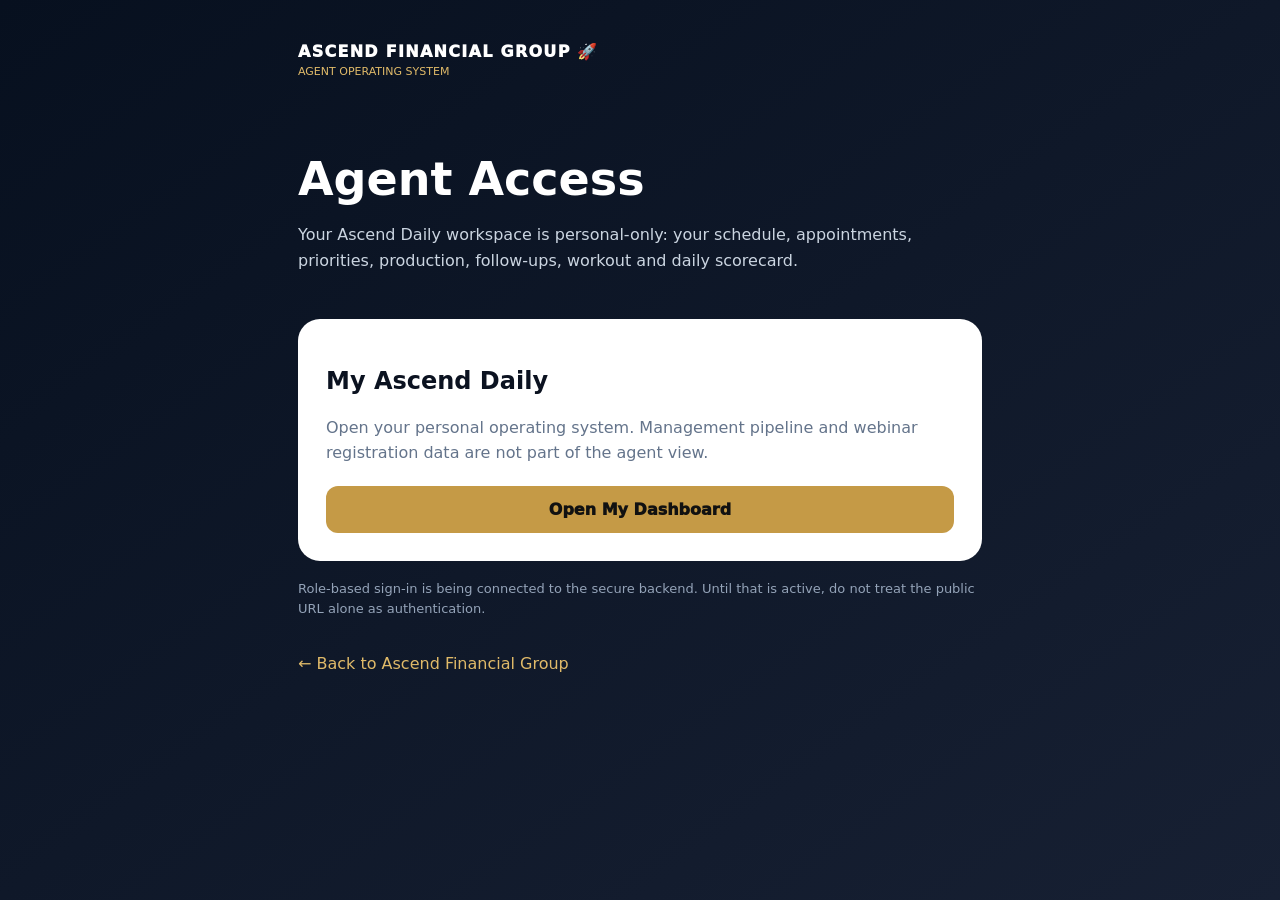
==== agent/index.html @ 237d17dd "Add agent access gateway" ====
<!doctype html><html lang="en"><head><meta charset="utf-8"><meta name="viewport" content="width=device-width,initial-scale=1"><title>Ascend Agent Access</title><style>:root{--ink:#0b1220;--muted:#64748b;--gold:#c59a46}*{box-sizing:border-box}body{margin:0;font-family:Inter,system-ui,-apple-system,Segoe UI,sans-serif;background:linear-gradient(145deg,#07101f,#172033);min-height:100vh;color:#fff}.wrap{max-width:720px;margin:auto;padding:42px 18px}.brand{font-weight:950;letter-spacing:.08em}.tag{font-size:11px;color:#e0ba69;margin-top:4px}.hero{padding:64px 0 28px}.hero h1{font-size:46px;margin:10px 0}.hero p{color:#cbd5e1;line-height:1.65}.card{background:#fff;color:var(--ink);border-radius:22px;padding:28px}.card p{color:var(--muted);line-height:1.6}.btn{display:block;text-align:center;margin-top:20px;padding:14px 18px;border-radius:12px;background:var(--gold);color:#111;text-decoration:none;font-weight:950}.note{color:#94a3b8;font-size:13px;line-height:1.55;margin-top:18px}.back{display:inline-block;margin-top:22px;color:#e0ba69;text-decoration:none}</style></head><body><main class="wrap"><div class="brand">ASCEND FINANCIAL GROUP 🚀</div><div class="tag">AGENT OPERATING SYSTEM</div><section class="hero"><h1>Agent Access</h1><p>Your Ascend Daily workspace is personal-only: your schedule, appointments, priorities, production, follow-ups, workout and daily scorecard.</p></section><section class="card"><h2>My Ascend Daily</h2><p>Open your personal operating system. Management pipeline and webinar registration data are not part of the agent view.</p><a class="btn" href="https://daily.ascend-fg.com">Open My Dashboard</a></section><p class="note">Role-based sign-in is being connected to the secure backend. Until that is active, do not treat the public URL alone as authentication.</p><a class="back" href="../">← Back to Ascend Financial Group</a></main></body></html>
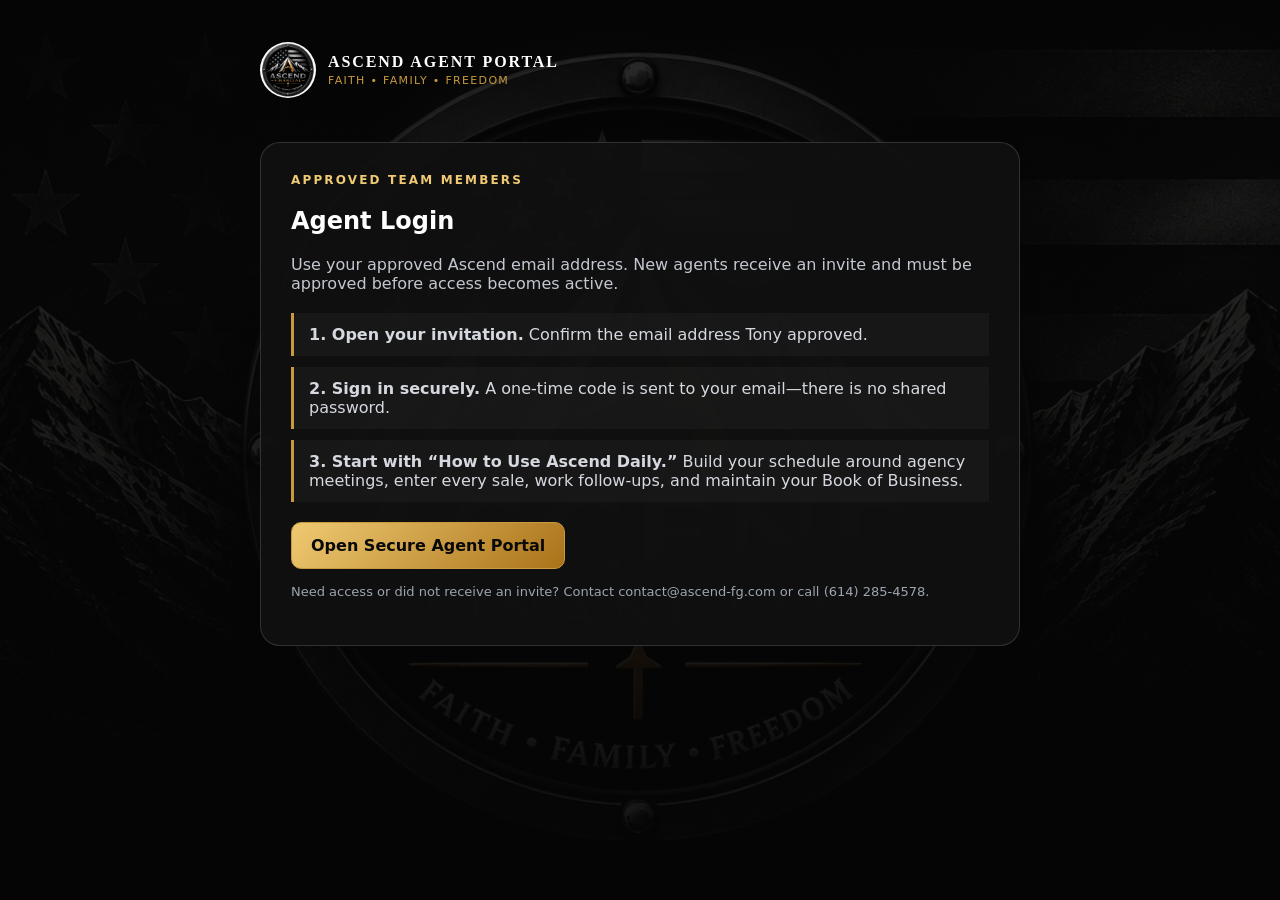
==== commit 706f28e2: "Launch branded public site and portal entry flows" ====
--- a/agent/index.html
+++ b/agent/index.html
@@ -1 +1 @@
-<!doctype html><html lang="en"><head><meta charset="utf-8"><meta name="viewport" content="width=device-width,initial-scale=1"><title>Ascend Agent Access</title><style>:root{--ink:#0b1220;--muted:#64748b;--gold:#c59a46}*{box-sizing:border-box}body{margin:0;font-family:Inter,system-ui,-apple-system,Segoe UI,sans-serif;background:linear-gradient(145deg,#07101f,#172033);min-height:100vh;color:#fff}.wrap{max-width:720px;margin:auto;padding:42px 18px}.brand{font-weight:950;letter-spacing:.08em}.tag{font-size:11px;color:#e0ba69;margin-top:4px}.hero{padding:64px 0 28px}.hero h1{font-size:46px;margin:10px 0}.hero p{color:#cbd5e1;line-height:1.65}.card{background:#fff;color:var(--ink);border-radius:22px;padding:28px}.card p{color:var(--muted);line-height:1.6}.btn{display:block;text-align:center;margin-top:20px;padding:14px 18px;border-radius:12px;background:var(--gold);color:#111;text-decoration:none;font-weight:950}.note{color:#94a3b8;font-size:13px;line-height:1.55;margin-top:18px}.back{display:inline-block;margin-top:22px;color:#e0ba69;text-decoration:none}</style></head><body><main class="wrap"><div class="brand">ASCEND FINANCIAL GROUP 🚀</div><div class="tag">AGENT OPERATING SYSTEM</div><section class="hero"><h1>Agent Access</h1><p>Your Ascend Daily workspace is personal-only: your schedule, appointments, priorities, production, follow-ups, workout and daily scorecard.</p></section><section class="card"><h2>My Ascend Daily</h2><p>Open your personal operating system. Management pipeline and webinar registration data are not part of the agent view.</p><a class="btn" href="https://daily.ascend-fg.com">Open My Dashboard</a></section><p class="note">Role-based sign-in is being connected to the secure backend. Until that is active, do not treat the public URL alone as authentication.</p><a class="back" href="../">← Back to Ascend Financial Group</a></main></body></html>+<!doctype html><html lang="en"><head><meta charset="utf-8"><meta name="viewport" content="width=device-width,initial-scale=1"><title>Ascend Agent Portal</title><link rel="stylesheet" href="/assets/site.css"></head><body class="portal"><main class="portalbox"><a class="identity" href="/"><img class="mark" src="/assets/ascend-logo.png" alt="Ascend Financial Group logo"><div><div class="brand">ASCEND AGENT PORTAL</div><div class="tag">FAITH • FAMILY • FREEDOM</div></div></a><section class="portalcard"><div class="eyebrow">Approved Team Members</div><h1>Agent Login</h1><p class="darklead">Use your approved Ascend email address. New agents receive an invite and must be approved before access becomes active.</p><div class="steps"><div><strong>1. Open your invitation.</strong> Confirm the email address Tony approved.</div><div><strong>2. Sign in securely.</strong> A one-time code is sent to your email—there is no shared password.</div><div><strong>3. Start with “How to Use Ascend Daily.”</strong> Build your schedule around agency meetings, enter every sale, work follow-ups, and maintain your Book of Business.</div></div><a class="button gold" href="https://daily.ascend-fg.com">Open Secure Agent Portal</a><p class="small">Need access or did not receive an invite? Contact <a href="mailto:contact@ascend-fg.com">contact@ascend-fg.com</a> or call <a href="tel:+16142854578">(614) 285-4578</a>.</p></section></main></body></html>
--- a/assets/site.css
+++ b/assets/site.css
@@ -0,0 +1 @@
+:root{--black:#050505;--panel:#111;--silver:#d9dde3;--gold:#c99a3d;--cream:#f7f4ee;--muted:#aeb5c0;--line:#34373d}*{box-sizing:border-box}html{scroll-behavior:smooth}body{margin:0;font-family:Inter,system-ui,-apple-system,Segoe UI,sans-serif;background:var(--black);color:#fff}a{color:inherit;text-decoration:none}.shell{max-width:1180px;margin:auto;padding:0 22px}.nav{position:sticky;top:0;z-index:20;background:#050505ef;border-bottom:1px solid #ffffff20;backdrop-filter:blur(14px)}.navin{min-height:78px;display:flex;align-items:center;justify-content:space-between;gap:22px}.identity{display:flex;align-items:center;gap:12px}.mark{width:56px;height:56px;border-radius:50%;object-fit:cover;background:#fff}.brand{font-family:Georgia,serif;letter-spacing:.12em;font-weight:800}.tag{color:var(--gold);font-size:11px;letter-spacing:.12em;margin-top:3px}.links{display:flex;gap:18px;align-items:center;font-size:14px}.button{display:inline-flex;align-items:center;justify-content:center;border:1px solid var(--gold);border-radius:10px;padding:13px 19px;font-weight:800;background:transparent;color:#fff}.button.gold{background:linear-gradient(135deg,#efca72,#a97219);color:#090909}.button.silver{background:#f2f2f2;color:#111;border-color:#fff}.hero{position:relative;overflow:hidden;background:linear-gradient(90deg,#050505ee,#050505a8),url('/assets/ascend-brand-banner.jpg') center/cover}.hero:after{content:"";position:absolute;inset:auto 0 0;height:4px;background:linear-gradient(90deg,transparent,var(--gold),transparent)}.hero-grid{min-height:690px;padding:110px 0 100px;display:grid;grid-template-columns:1.25fr .75fr;align-items:center;gap:48px;position:relative;z-index:1}.eyebrow{color:#efca72;font-weight:900;font-size:12px;letter-spacing:.18em;text-transform:uppercase}.hero h1{font:800 clamp(46px,6.6vw,82px)/.98 Georgia,serif;margin:14px 0 24px;max-width:860px;text-shadow:0 4px 30px #000}.hero p{font-size:19px;line-height:1.65;color:#dde1e7;max-width:740px}.actions{display:flex;flex-wrap:wrap;gap:12px;margin-top:28px}.seal{width:min(100%,390px);aspect-ratio:1;border-radius:50%;object-fit:cover;filter:drop-shadow(0 18px 35px #000)}.section{padding:82px 0}.section.light{background:var(--cream);color:#141414}.section h2{font:800 clamp(34px,5vw,53px)/1.05 Georgia,serif;margin:9px 0 15px}.lead{max-width:850px;font-size:18px;line-height:1.65;color:#626875}.darklead{color:#c3c8d0}.grid3,.grid2{display:grid;gap:18px;margin-top:30px}.grid3{grid-template-columns:repeat(3,1fr)}.grid2{grid-template-columns:repeat(2,1fr)}.card{border:1px solid #ded9cf;background:#fff;border-radius:16px;padding:25px;color:#171717;box-shadow:0 16px 45px #0000000b}.darkcard{background:#111;border-color:#ffffff20;color:#fff}.card p{line-height:1.6;color:#666}.darkcard p{color:#b9c0ca}.card h3{font:800 24px Georgia,serif;margin:8px 0}.formwrap{max-width:830px}.form{background:#fff;color:#161616;border-radius:18px;padding:28px;border:1px solid #ddd;box-shadow:0 20px 60px #0002}.row{display:grid;grid-template-columns:1fr 1fr;gap:15px}.field{margin-bottom:15px}.field label{display:block;font-weight:800;font-size:14px;margin-bottom:7px}.field input,.field select,.field textarea{width:100%;border:1px solid #cbd0d7;border-radius:10px;padding:13px;font:inherit;background:#fff}.field textarea{min-height:110px}.check{display:flex;gap:10px;font-size:13px;line-height:1.5;color:#555}.check input{width:auto;margin-top:3px}.notice{display:none;padding:13px;border-radius:10px;margin:0 0 15px}.success{display:block;background:#eaf8ef;color:#14532d}.error{display:block;background:#fff1ee;color:#8c2d1c}.footer{border-top:1px solid #ffffff20;background:#050505}.footerin{padding:38px 0;display:flex;justify-content:space-between;gap:30px;flex-wrap:wrap;color:#b8bec7}.footer a{color:#e9c66e}.legal{font-size:12px;line-height:1.6;max-width:720px}.portal{min-height:100vh;background:linear-gradient(#050505d9,#050505ee),url('/assets/ascend-brand-banner.jpg') center/cover fixed}.portalbox{max-width:800px;margin:auto;padding:42px 20px}.portalcard{margin-top:44px;background:#111e;border:1px solid #ffffff24;border-radius:20px;padding:30px}.steps{counter-reset:step;display:grid;gap:11px;margin:20px 0}.steps div{border-left:3px solid var(--gold);background:#ffffff08;padding:12px 15px;color:#d5d9df}.small{font-size:13px;line-height:1.55;color:#9da5b0}@media(max-width:800px){.links a:not(.button){display:none}.hero-grid,.grid3,.grid2,.row{grid-template-columns:1fr}.hero-grid{padding:68px 0 72px;min-height:auto}.seal{max-width:270px;margin:auto}.navin{min-height:68px}.brand{font-size:13px}.mark{width:46px;height:46px}}
